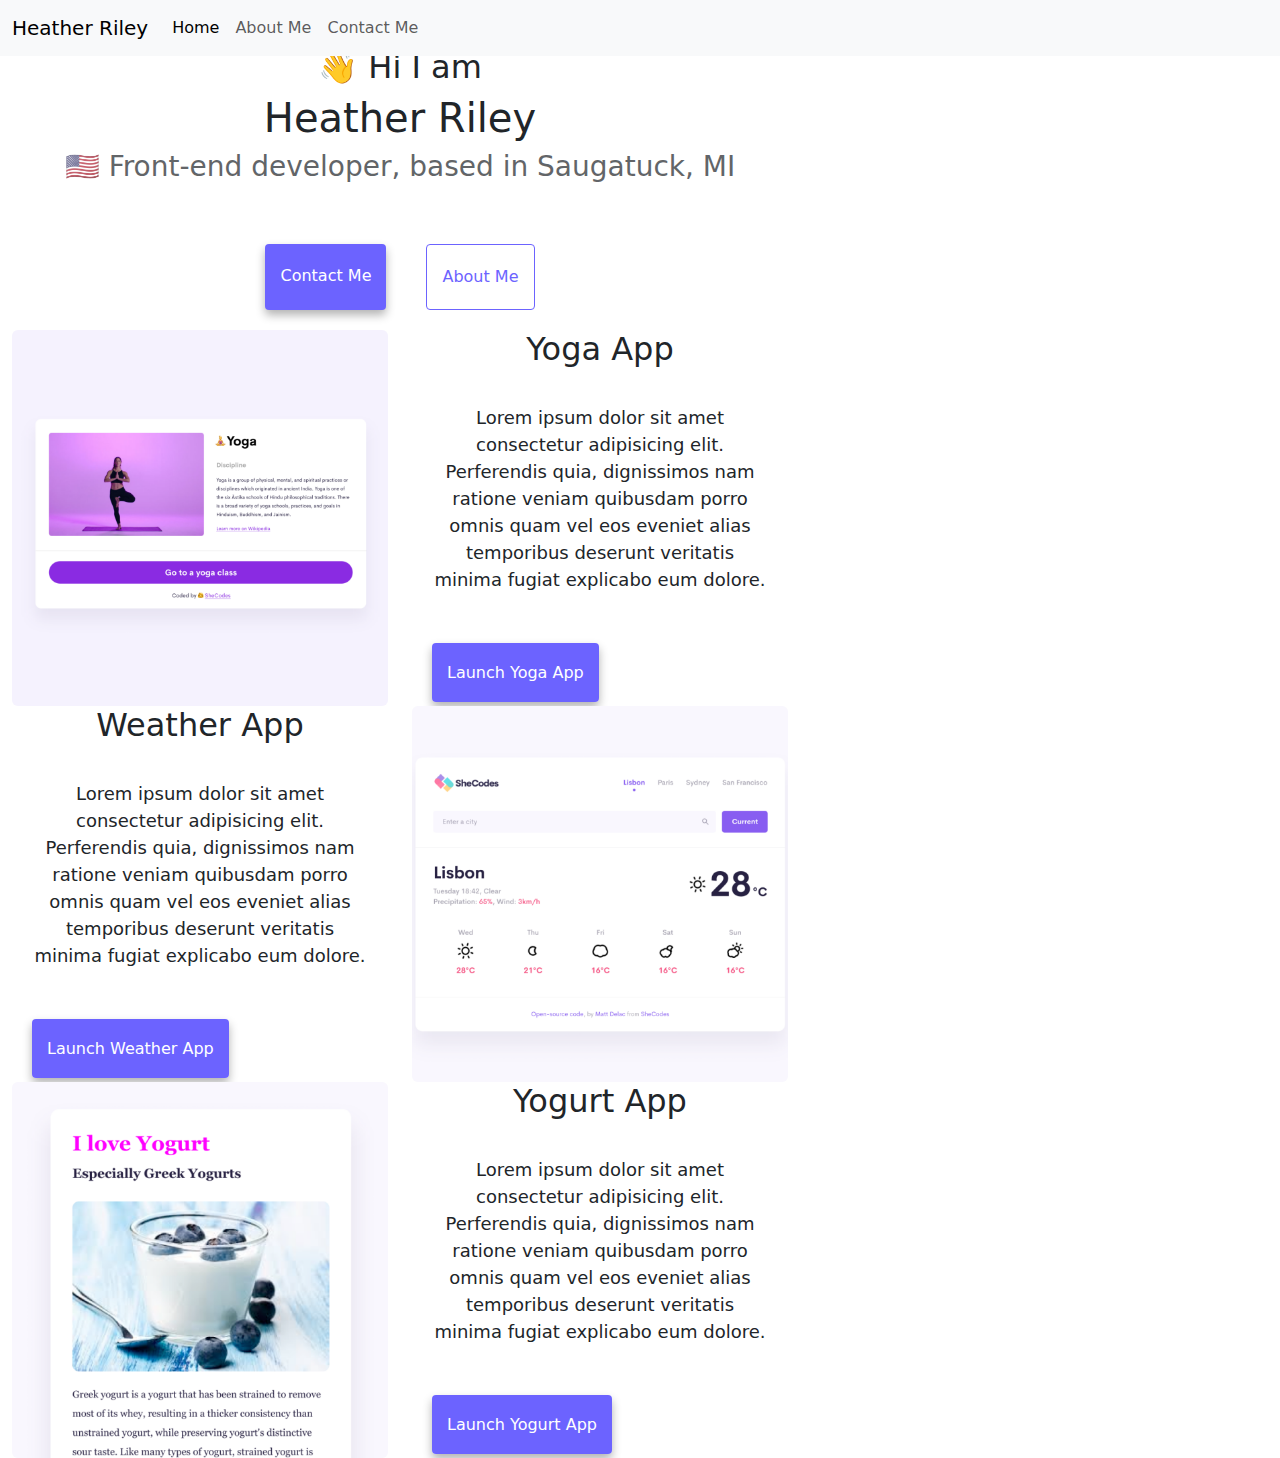
==== index.html @ f9c8ccc3 "copied original html and css over from code sandbox" ====
<!DOCTYPE html>
<html lang="en">
  <head>
    <meta charset="UTF-8" />
    <meta http-equiv="X-UA-Compatible" content="IE=edge" />
    <meta name="viewport" content="width=device-width, initial-scale=1.0" />
    <title>Heather Riley</title>
    <link rel="stylesheet" href="style.css" />
    <link
      href="https://cdn.jsdelivr.net/npm/bootstrap@5.3.3/dist/css/bootstrap.min.css"
      rel="stylesheet"
      integrity="sha384-QWTKZyjpPEjISv5WaRU9OFeRpok6YctnYmDr5pNlyT2bRjXh0JMhjY6hW+ALEwIH"
      crossorigin="anonymous"
    />
    <script
      src="https://cdn.jsdelivr.net/npm/bootstrap@5.3.3/dist/js/bootstrap.bundle.min.js"
      integrity="sha384-YvpcrYf0tY3lHB60NNkmXc5s9fDVZLESaAA55NDzOxhy9GkcIdslK1eN7N6jIeHz"
      crossorigin="anonymous"
    ></script>
  </head>
  <body>
    <nav class="navbar navbar-expand-sm navbar-light bg-light fixed-top">
      <div class="container-fluid">
        <a class="navbar-brand" href="#">Heather Riley</a>
        <button
          class="navbar-toggler"
          type="button"
          data-bs-toggle="collapse"
          data-bs-target="#navbarNav"
          aria-controls="navbarNav"
          aria-expanded="false"
          aria-label="Toggle navigation"
        >
          <span class="navbar-toggler-icon"></span>
        </button>
        <div class="collapse navbar-collapse" id="navbarNav">
          <ul class="navbar-nav">
            <li class="nav-item">
              <a class="nav-link active" aria-current="page" href="index.html"
                >Home</a
              >
            </li>
            <li class="nav-item">
              <a class="nav-link" href="about.html">About Me</a>
            </li>
            <li class="nav-item">
              <a class="nav-link" href="about.html#contact">Contact Me</a>
            </li>
          </ul>
        </div>
      </div>
    </nav>

    <h2 class="mt-5">👋 Hi I am</h2>
    <h1>Heather Riley</h1>
    <h3>🇺🇸 Front-end developer, based in Saugatuck, MI</h3>
    <div class="navigation-links">
      <a href="about.html#contact" class="contact-link">Contact me</a>
      <a href="about.html" class="about-link">About me</a>
    </div>
    <div class="container">
      <div class="row">
        <div class="col-md-6">
          <img src="images/yoga.png" alt="yoga-img" class="img-fluid rounded" />
        </div>
        <div class="col-md-6">
          <h2 class="mb-3">Yoga App</h2>
          <p class="index-paragraphs">
            Lorem ipsum dolor sit amet consectetur adipisicing elit. Perferendis
            quia, dignissimos nam ratione veniam quibusdam porro omnis quam vel
            eos eveniet alias temporibus deserunt veritatis minima fugiat
            explicabo eum dolore.
          </p>
          <div class="mt-5">
            <a href="#" class="primary-link">Launch Yoga App</a>
          </div>
        </div>
      </div>
      <div class="row">
        <div class="col-md-6">
          <h2 class="mb-3">Weather App</h2>
          <p class="index-paragraphs">
            Lorem ipsum dolor sit amet consectetur adipisicing elit. Perferendis
            quia, dignissimos nam ratione veniam quibusdam porro omnis quam vel
            eos eveniet alias temporibus deserunt veritatis minima fugiat
            explicabo eum dolore.
          </p>
          <div class="mt-5">
            <a href="#" class="primary-link">Launch Weather App</a>
          </div>
        </div>
        <div class="col-md-6">
          <img
            src="images/weather.png"
            alt="weather-img"
            class="img-fluid rounded"
          />
        </div>
      </div>
      <div class="row">
        <div class="col-md-6">
          <img
            src="images/yogurt.png"
            alt="yogurt-img"
            class="img-fluid rounded"
          />
        </div>
        <div class="col-md-6">
          <h2 class="mb-3">Yogurt App</h2>
          <p class="index-paragraphs">
            Lorem ipsum dolor sit amet consectetur adipisicing elit. Perferendis
            quia, dignissimos nam ratione veniam quibusdam porro omnis quam vel
            eos eveniet alias temporibus deserunt veritatis minima fugiat
            explicabo eum dolore.
          </p>
          <div class="mt-5">
            <a href="#" class="primary-link">Launch Yogurt App</a>
          </div>
        </div>
      </div>
    </div>
  </body>
</html>
---- style.css ----
:root {
  --primary-color: #6c63ff;
  --secondary-color: #f5f2fe;
  --box-shadow: 0 5px 10px rgba(0, 0, 0, 0.3);
}

body {
  margin-top: 150px;
  max-width: 800px;
}

h1,
h2,
h3 {
  text-align: center;
  margin: 0;
}

h1 {
  font-size: 96px;
}

h2 {
  font-size: 48px;
}

h3 {
  font-size: 24px;
  opacity: 0.7;
}

p {
  background: var(--secondary-color);
  padding: 20px;
  border-radius: 4px;
  font-size: 18px;
  line-height: 1.5;
  text-align: center;
}

.index-paragraphs {
  background-color: white;
}

.primary-link {
  background: var(--primary-color);
  box-shadow: var(--box-shadow);
  color: white;
  margin: 20px;
  border-radius: 4px;
  padding: 20px 15px;
  text-decoration: none;
  text-align: center;
}

.navigation-links {
  display: flex;
  margin-top: 40px;
  justify-content: center;
}

.navigation-links a {
  margin: 20px;
  border-radius: 4px;
  padding: 20px 15px;
  text-decoration: none;
  text-transform: capitalize;
}

.contact-link {
  background: var(--primary-color);
  box-shadow: var(--box-shadow);
  color: white;
}

.about-link {
  color: var(--primary-color);
  border: 1px solid var(--primary-color);
}

.homepage-link {
  color: var(--primary-color);
  text-align: center;
  display: block;
}

.about-paragraphs {
  display: flex;
  margin: 30px 0;
}

.about-paragraphs p {
  margin: 10px;
}

.email-link {
  display: flex;
  justify-content: center;
  color: var(--primary-color);
  font-size: 28px;
  text-decoration: none;
}

.email-link:hover {
  text-decoration: underline;
}
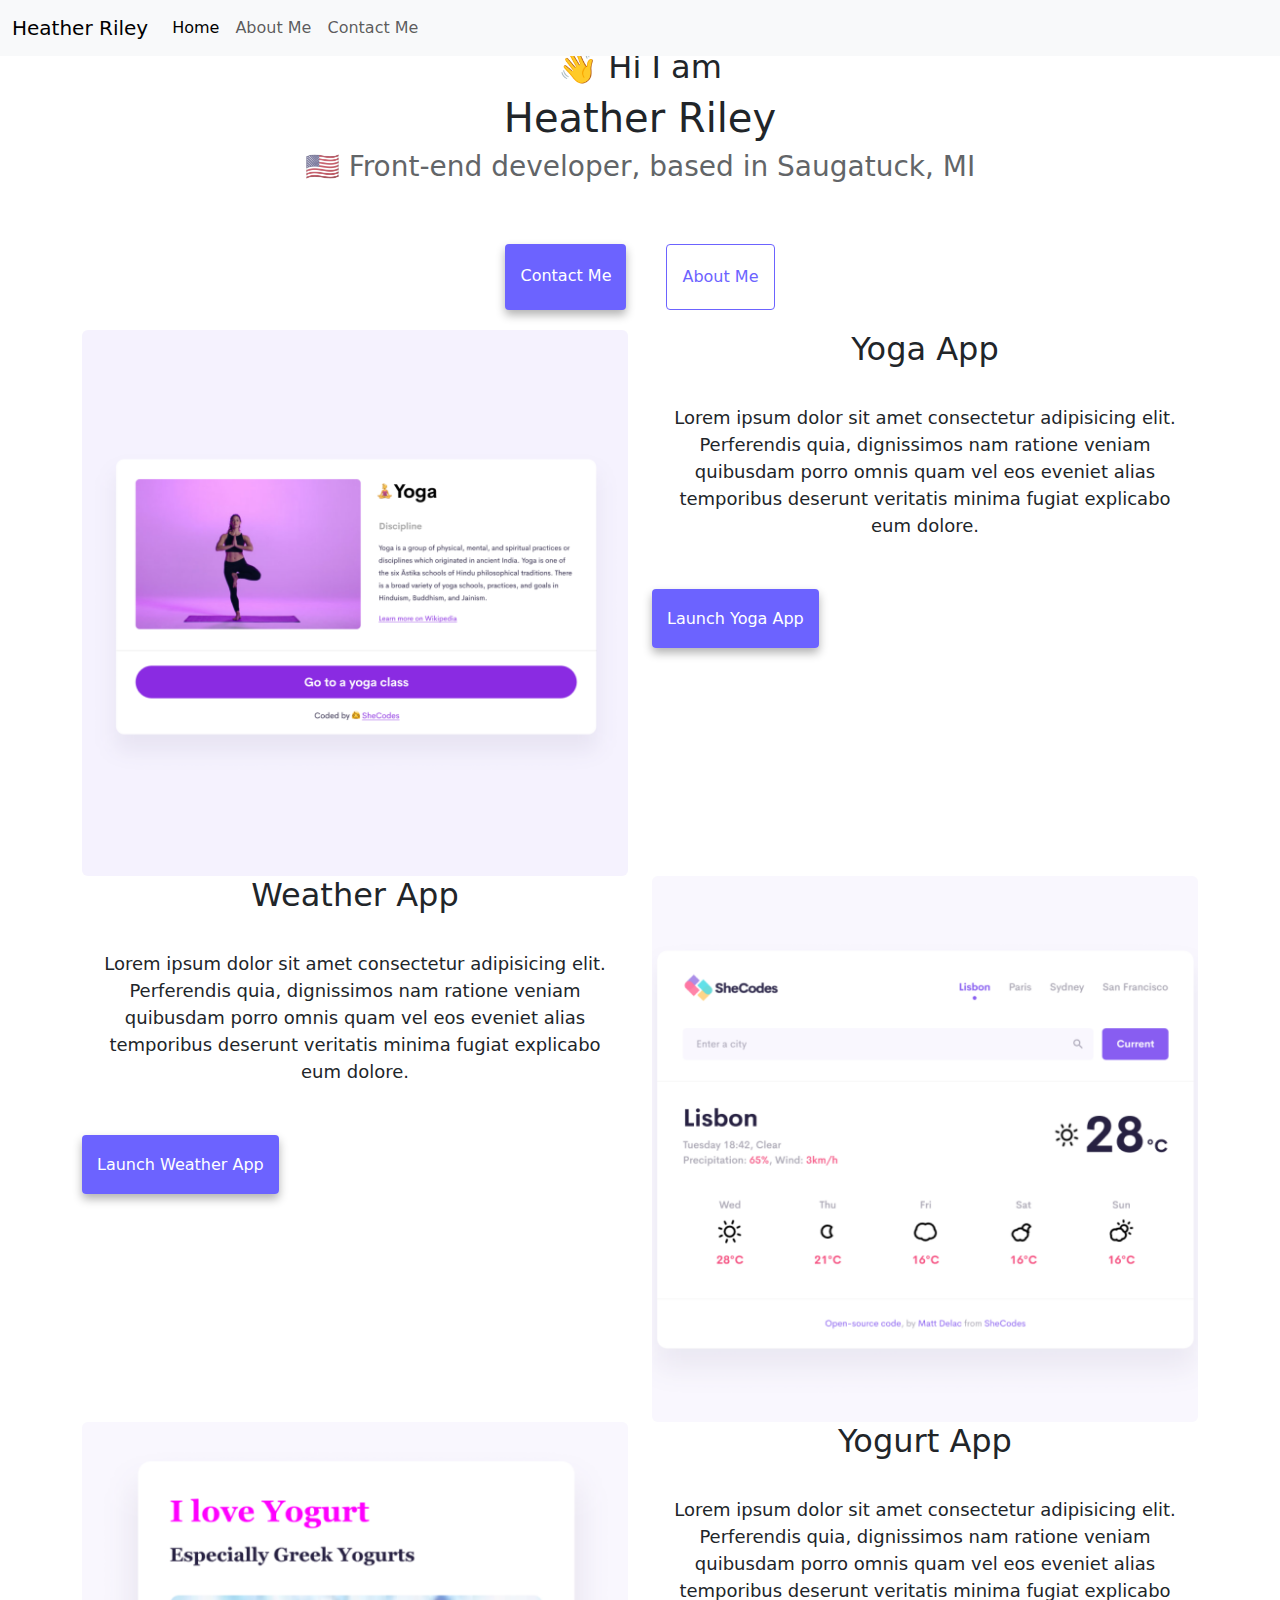
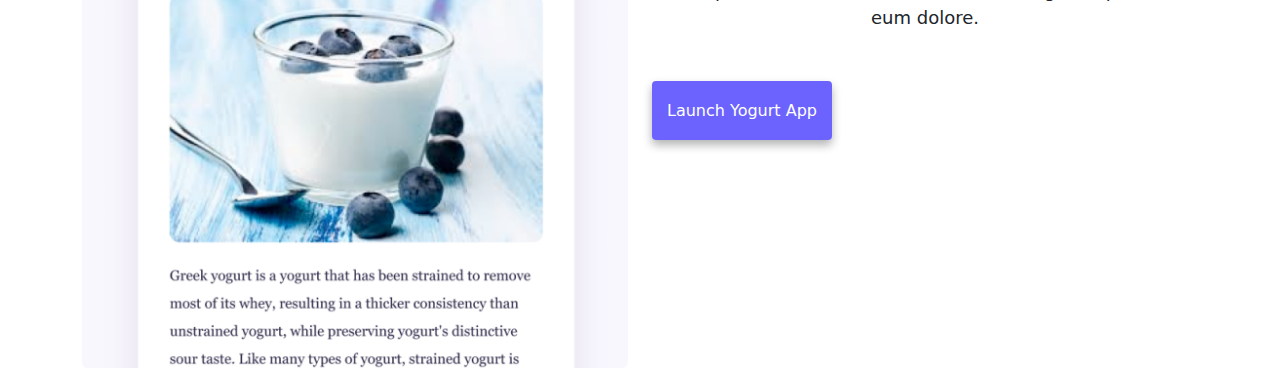
==== commit 43115b35: "made mobile device friendly" ====
--- a/index.html
+++ b/index.html
@@ -2,9 +2,13 @@
 <html lang="en">
   <head>
     <meta charset="UTF-8" />
+    <meta
+      name="description"
+      content="Heather Riley is a front-end developer based in Saugatuck, MI"
+    />
     <meta http-equiv="X-UA-Compatible" content="IE=edge" />
     <meta name="viewport" content="width=device-width, initial-scale=1.0" />
-    <title>Heather Riley</title>
+    <title>Heather Riley - Front-End Developer</title>
     <link rel="stylesheet" href="style.css" />
     <link
       href="https://cdn.jsdelivr.net/npm/bootstrap@5.3.3/dist/css/bootstrap.min.css"
@@ -61,7 +65,11 @@
     <div class="container">
       <div class="row">
         <div class="col-md-6">
-          <img src="images/yoga.png" alt="yoga-img" class="img-fluid rounded" />
+          <img
+            src="images/yoga.png"
+            alt="girl doing yoga"
+            class="img-fluid rounded d-none d-sm-block"
+          />
         </div>
         <div class="col-md-6">
           <h2 class="mb-3">Yoga App</h2>
@@ -92,8 +100,8 @@
         <div class="col-md-6">
           <img
             src="images/weather.png"
-            alt="weather-img"
-            class="img-fluid rounded"
+            alt="weather forecast"
+            class="img-fluid rounded d-none d-sm-block"
           />
         </div>
       </div>
@@ -101,8 +109,8 @@
         <div class="col-md-6">
           <img
             src="images/yogurt.png"
-            alt="yogurt-img"
-            class="img-fluid rounded"
+            alt="cup of yogurt with blueberries"
+            class="img-fluid rounded d-none d-sm-block"
           />
         </div>
         <div class="col-md-6">
--- a/style.css
+++ b/style.css
@@ -6,14 +6,13 @@
 
 body {
   margin-top: 150px;
-  max-width: 800px;
 }
 
 h1,
 h2,
 h3 {
+  margin: 0;
   text-align: center;
-  margin: 0;
 }
 
 h1 {
@@ -46,7 +45,7 @@
   background: var(--primary-color);
   box-shadow: var(--box-shadow);
   color: white;
-  margin: 20px;
+
   border-radius: 4px;
   padding: 20px 15px;
   text-decoration: none;
@@ -104,3 +103,18 @@
 .email-link:hover {
   text-decoration: underline;
 }
+
+@media (max-width: 768px) {
+  h2 {
+    text-align: center;
+  }
+
+  p {
+    text-align: center;
+  }
+  .primary-link {
+    display: block;
+    text-align: center;
+    margin: 20px;
+  }
+}
